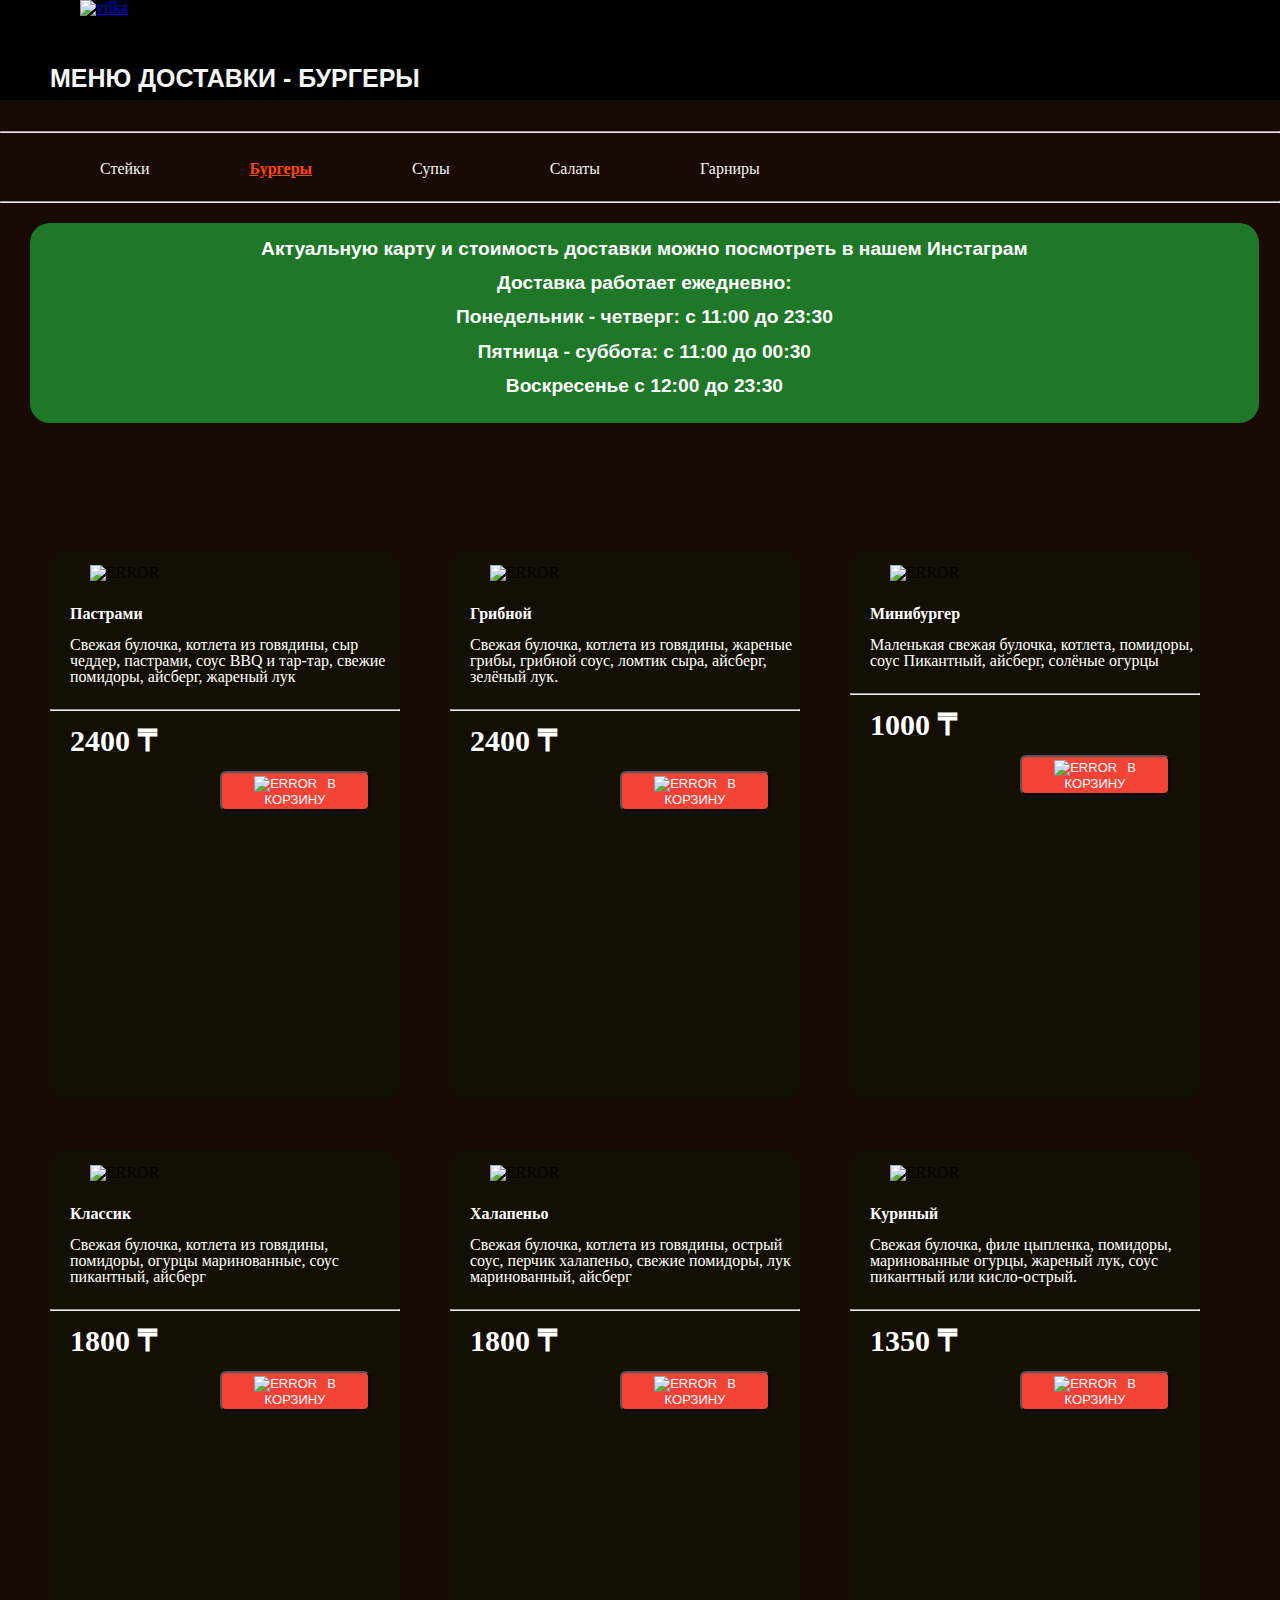
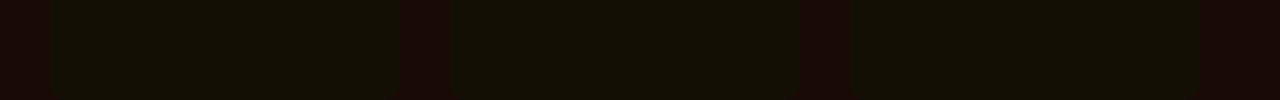
==== burgers.html @ 0ab13bb7 "Add files via upload" ====
<!DOCTYPE html>
<html lang="en">
<head>
    <meta charset="UTF-8">
    <meta http-equiv="X-UA-Compatible" content="IE=edge">
    <meta name="viewport" content="width=1342px, initial-scale=1.0">
    <link rel="stylesheet" href="menu.css">
    <title>Бургеры</title>
</head>
<body>
    <div class="header">
        <script src=""></script>
        <a href="firstpage.html"><img src="headerLogo.png" alt="vilka" style="width: 110px; margin-left: 80px; cursor: pointer;"></a>
        <a href="#"><h1 class="glavtext">Доставка</h1></a>
        <a href="menuvilka.html"><h1 class="glavtext1">Рестораны</h1></a>
        <h1 class="text">МЕНЮ ДОСТАВКИ - БУРГЕРЫ</h1><br><br>
        <hr>
        <div class="menu">
            <a class="st" href="menu.html"><p class="st">Стейки</p></a>
            <a class="st" href="#"><p style="text-decoration: underline; color: orangered; font-weight: bold;" class="st">Бургеры</p></a>
            <a class="st" href="#"><p class="st">Супы</p></a>
            <a class="st" href="#"><p class="st">Салаты</p></a>
            <a class="st" href="#"><p class="st">Гарниры</p></a><br><br>
        </div><br>
        <hr>
        <div class="zelen">
            <br>
            <p class="ztext">Актуальную карту и стоимость доставки можно посмотреть в нашем Инстаграм</p>
            <p class="ztext">Доставка работает ежедневно:</p>
            <p class="ztext">Понедельник - четверг: с 11:00 до 23:30</p>
            <p class="ztext">Пятница - суббота: с 11:00 до 00:30</p>
            <p class="ztext">Воскресенье с 12:00 до 23:30</p>
        </div>
    </div>

    <div class="grid">
        <div class="basket">
            <img src="https://vilka.kz/storage/products/173/original/index.jpg" alt="ERROR" width="270px" height="240px" style="margin-left: 40px; margin-top: 15px; margin-bottom: 10px;">
            <div class="name">Пастрами</div>
            <div class="description">Свежая булочка, котлета из говядины, сыр чеддер, пастрами, соус BBQ и тар-тар, свежие помидоры, айсберг, жареный лук</div><br><hr>
            <div class="money">2400 ₸</div>
            <button class="butn"><img src="https://cdn-icons-png.flaticon.com/512/3144/3144460.png" alt="ERROR" width="20px" height="20px" style="margin-right: 10px;">В КОРЗИНУ</button>
        </div>

        <div class="basket">
            <img src="https://vilka.kz/storage/products/12/original/index.jpg" alt="ERROR" width="270px" height="240px" style="margin-left: 40px; margin-top: 15px; margin-bottom: 10px;">
            <div class="name">Грибной</div>
            <div class="description">Свежая булочка, котлета из говядины, жареные грибы, грибной соус, ломтик сыра, айсберг, зелёный лук.</div><br><hr>
            <div class="money">2400 ₸</div>
            <button class="butn"><img src="https://cdn-icons-png.flaticon.com/512/3144/3144460.png" alt="ERROR" width="20px" height="20px" style="margin-right: 10px;">В КОРЗИНУ</button>
        </div><div class="basket">
            <img src="https://vilka.kz/storage/products/160/original/index.jpg" alt="ERROR" width="270px" height="240px" style="margin-left: 40px; margin-top: 15px; margin-bottom: 10px;">
            <div class="name">Минибургер</div>
            <div class="description">Маленькая свежая булочка, котлета, помидоры, соус Пикантный, айсберг, солёные огурцы</div><br><hr>
            <div class="money">1000 ₸</div>
            <button class="butn"><img src="https://cdn-icons-png.flaticon.com/512/3144/3144460.png" alt="ERROR" width="20px" height="20px" style="margin-right: 10px;">В КОРЗИНУ</button>
        </div>
        
        <div class="basket">
            <img src="https://vilka.kz/storage/products/8/original/index.jpg" alt="ERROR" width="270px" height="240px" style="margin-left: 40px; margin-top: 15px; margin-bottom: 10px;">
            <div class="name">Классик</div>
            <div class="description">Свежая булочка, котлета из говядины, помидоры, огурцы маринованные, соус пикантный, айсберг</div><br><hr>
            <div class="money">1800 ₸</div>
            <button class="butn"><img src="https://cdn-icons-png.flaticon.com/512/3144/3144460.png" alt="ERROR" width="20px" height="20px" style="margin-right: 10px;">В КОРЗИНУ</button>
        </div>

        <div class="basket">
            <img src="https://vilka.kz/storage/products/6/original/index.jpg" alt="ERROR" width="270px" height="240px" style="margin-left: 40px; margin-top: 15px; margin-bottom: 10px;">
            <div class="name">Халапеньо</div>
            <div class="description">Свежая булочка, котлета из говядины, острый соус, перчик халапеньо, свежие помидоры, лук маринованный, айсберг</div><br><hr>
            <div class="money">1800 ₸</div>
            <button class="butn"><img src="https://cdn-icons-png.flaticon.com/512/3144/3144460.png" alt="ERROR" width="20px" height="20px" style="margin-right: 10px;">В КОРЗИНУ</button>
        </div>

        <div class="basket">
            <img src="https://vilka.kz/storage/products/150/original/index.jpg" alt="ERROR" width="270px" height="240px" style="margin-left: 40px; margin-top: 15px; margin-bottom: 10px;">
            <div class="name">Куриный</div>
            <div class="description">Свежая булочка, филе цыпленка, помидоры, маринованные огурцы, жареный лук, соус пикантный или кисло-острый.</div><br><hr>
            <div class="money">1350 ₸</div>
            <button class="butn"><img src="https://cdn-icons-png.flaticon.com/512/3144/3144460.png" alt="ERROR" width="20px" height="20px" style="margin-right: 10px;">В КОРЗИНУ</button>
        </div>
    </div>
</body>
</html>
---- menu.css ----
html, body, div, span, applet, object, iframe,
h1, h2, h3, h4, h5, h6, p, blockquote, pre,
a, abbr, acronym, address, big, cite, code,
del, dfn, em, img, ins, kbd, q, s, samp,
small, strike, strong, sub, sup, tt, var,
b, u, i, center,
dl, dt, dd, ol, ul, li,
fieldset, form, label, legend,
table, caption, tbody, tfoot, thead, tr, th, td,
article, aside, canvas, details, embed, 
figure, figcaption, footer, header, hgroup, 
menu, nav, output, ruby, section, summary,
time, mark, audio, video {
  margin: 0;
  padding: 0;
  border: 0;
  font-size: 100%;
  font: inherit;
  vertical-align: baseline;
}
/* HTML5 display-role reset for older browsers */
article, aside, details, figcaption, figure, 
footer, header, hgroup, menu, nav, section {
  display: block;
}
body {
  line-height: 1;
}
ol, ul {
  list-style: none;
}
blockquote, q {
  quotes: none;
}
blockquote:before, blockquote:after,
q:before, q:after {
  content: '';
  content: none;
}
table {
  border-collapse: collapse;
  border-spacing: 0;
}

body{
    background-color: rgb(25, 10, 5);
}

.header{
    margin-bottom: 400px;
    justify-content: space-between;
    background-color: black;
    height: 100px;
    width: 100%;
}

.glavtext{
    font-family: Arial, Helvetica, sans-serif;
    cursor: pointer;
    margin-top: -60px;
    margin-left: 310px;
    position: absolute;
    font-size: 25px;
    font-weight: 700;
    color: white;
}

.glavtext1{
    font-family: Arial, Helvetica, sans-serif;
    cursor: pointer;
    margin-top: -60px;
    margin-left: 510px;
    position: absolute;
    font-size: 25px;
    font-weight: 700;
    color: white;
}

.text{
    font-family: Arial, Helvetica, sans-serif;
    margin-top: 50px;
    margin-left: 50px;
    color: whitesmoke;
    font-size: 25px;
    font-weight: 700;
}

.menu{
    display: flex;
}

.st{
    margin-top: 10px;
    text-decoration: none;
    color: whitesmoke;
    margin-left: 50px;
}

.zelen{
    border-radius: 20px;
    margin-left: 30px;
    margin-top: 20px;
    background-color: rgb(30, 120, 40);
    width: 96%;
    height: 200px;
}

.ztext{
    font-family: Arial, Helvetica, sans-serif;
    margin-bottom: 15px;
    text-align: center;
    color: white;
    font-size: larger;
    font-weight: 600;
}

.grid{
    flex-wrap: wrap;
    display: flex;
}

.basket{
    border-radius: 15px;
    margin-top: 50px;
    margin-left: 50px;
    width: 350px;
    height: 550px;
    background-color: rgb(20, 15, 5);
}

.name{
    margin-left: 20px; 
    color: white;
    margin-top: 15px; 
    font-weight: bold;
}

.description{
    margin-left: 20px; 
    color: white; 
    margin-top: 15px;
}

.money{
    margin-left: 20px; 
    color: white; 
    margin-top: 15px; 
    font-weight: bold; 
    font-size: 30px;
}

.butn{
    background-color: #f44336;
    font-size: 13px;
    border-radius: 6px;
    color: white;
    width: 150px;
    height: 40px;
    margin-top: 15px;
    margin-left: 170px;
    cursor: pointer;
}
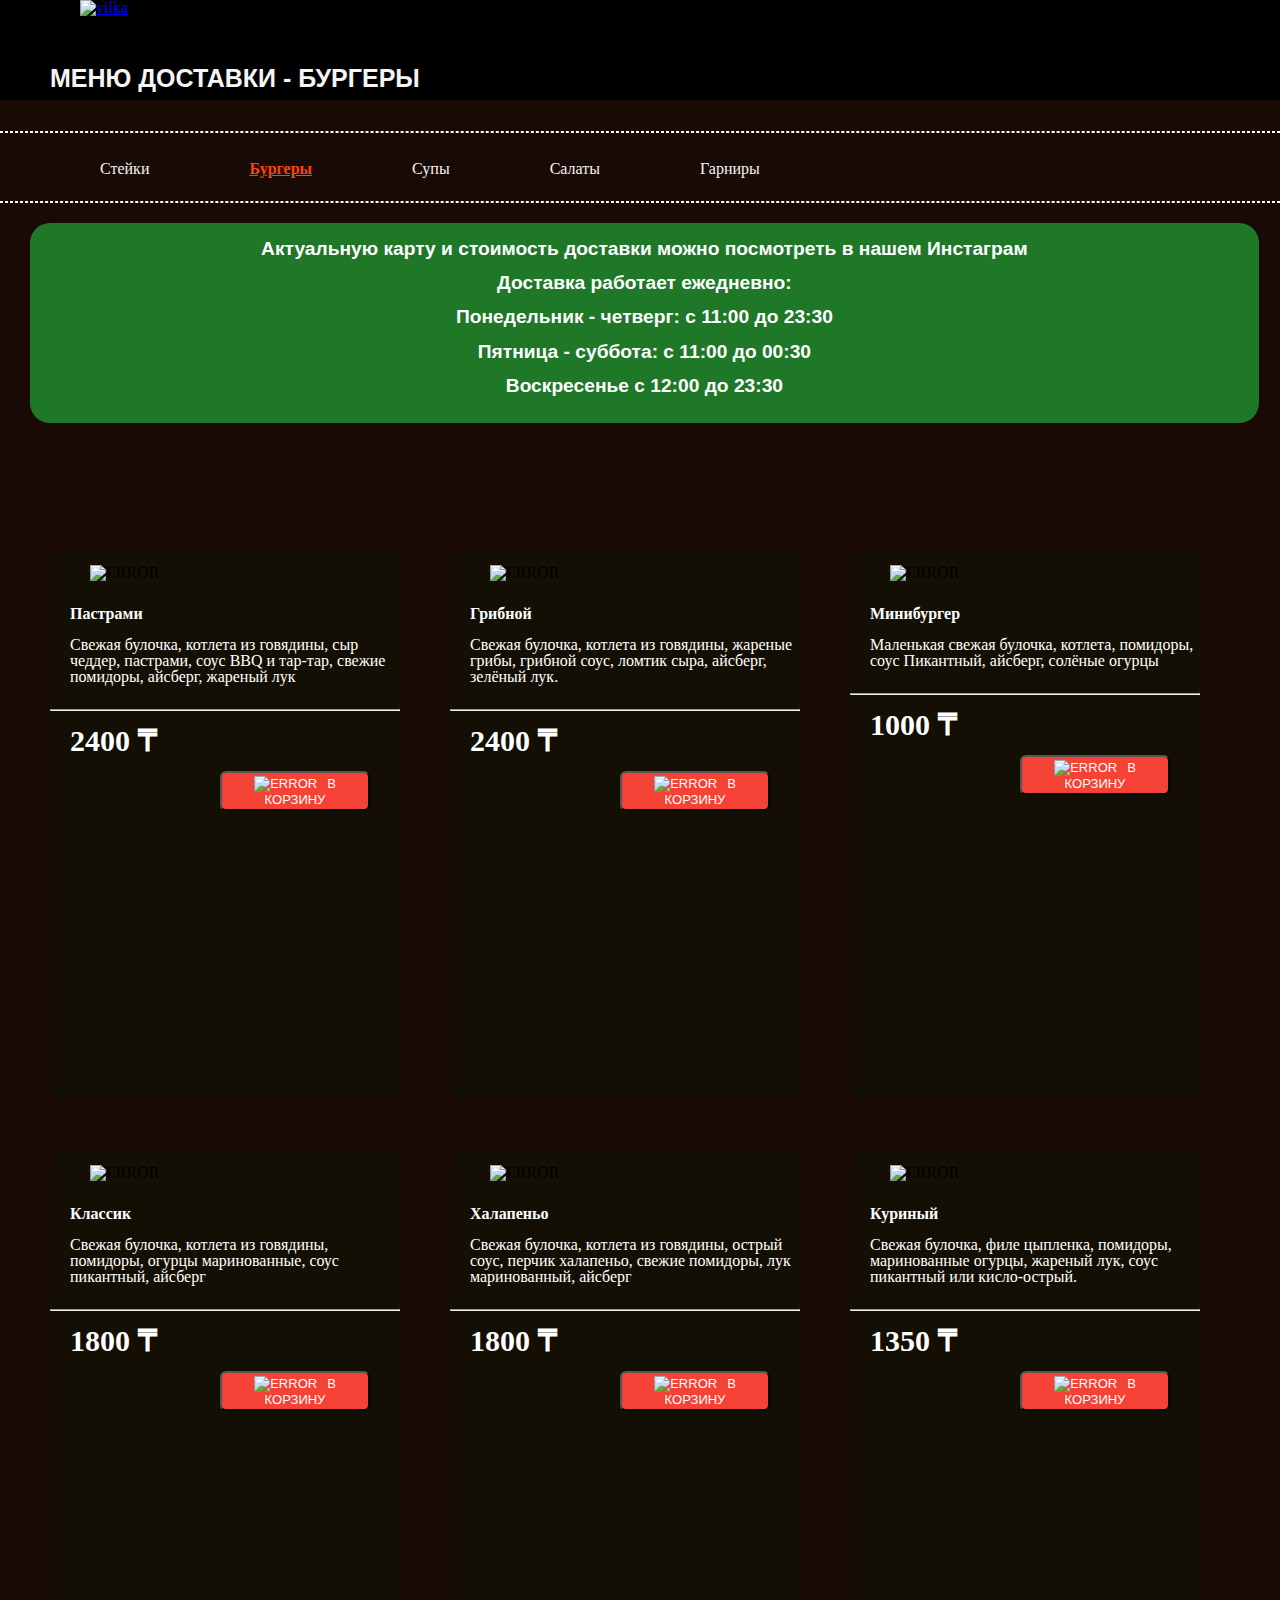
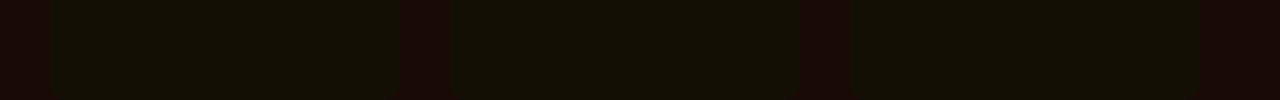
==== commit c2cc56e1: "Update burgers.html" ====
--- a/burgers.html
+++ b/burgers.html
@@ -14,7 +14,7 @@
         <a href="#"><h1 class="glavtext">Доставка</h1></a>
         <a href="menuvilka.html"><h1 class="glavtext1">Рестораны</h1></a>
         <h1 class="text">МЕНЮ ДОСТАВКИ - БУРГЕРЫ</h1><br><br>
-        <hr>
+        <hr style="border: dashed 1px white;">
         <div class="menu">
             <a class="st" href="menu.html"><p class="st">Стейки</p></a>
             <a class="st" href="#"><p style="text-decoration: underline; color: orangered; font-weight: bold;" class="st">Бургеры</p></a>
@@ -22,7 +22,7 @@
             <a class="st" href="#"><p class="st">Салаты</p></a>
             <a class="st" href="#"><p class="st">Гарниры</p></a><br><br>
         </div><br>
-        <hr>
+        <hr style="border: dashed 1px white;">
         <div class="zelen">
             <br>
             <p class="ztext">Актуальную карту и стоимость доставки можно посмотреть в нашем Инстаграм</p>
@@ -81,4 +81,4 @@
         </div>
     </div>
 </body>
-</html>+</html>
--- a/menu.css
+++ b/menu.css
@@ -11,35 +11,35 @@
 figure, figcaption, footer, header, hgroup, 
 menu, nav, output, ruby, section, summary,
 time, mark, audio, video {
-  margin: 0;
-  padding: 0;
-  border: 0;
-  font-size: 100%;
-  font: inherit;
-  vertical-align: baseline;
+margin: 0;
+padding: 0;
+border: 0;
+font-size: 100%;
+font: inherit;
+vertical-align: baseline;
 }
 /* HTML5 display-role reset for older browsers */
 article, aside, details, figcaption, figure, 
 footer, header, hgroup, menu, nav, section {
-  display: block;
+display: block;
 }
 body {
-  line-height: 1;
+line-height: 1;
 }
 ol, ul {
-  list-style: none;
+list-style: none;
 }
 blockquote, q {
-  quotes: none;
+quotes: none;
 }
 blockquote:before, blockquote:after,
 q:before, q:after {
-  content: '';
-  content: none;
+content: '';
+content: none;
 }
 table {
-  border-collapse: collapse;
-  border-spacing: 0;
+border-collapse: collapse;
+border-spacing: 0;
 }
 
 body{
@@ -160,3 +160,31 @@
     margin-left: 170px;
     cursor: pointer;
 }
+
+.ssylka{
+    position: absolute;
+    font-family: Arial, Helvetica, sans-serif;
+    font-size: larger;
+    margin-top: -80px;
+    margin-left: 520px;
+    color: whitesmoke;
+    text-decoration: underline;
+}
+
+.ssylka1{
+    position: absolute;
+    font-family: Arial, Helvetica, sans-serif;
+    font-size: larger;
+    margin-top: -80px;
+    margin-left: 720px;
+    color: whitesmoke;
+    text-decoration-line: underline;
+}
+
+.endtext{
+    margin-top: 30px;
+    text-align: center;
+    opacity: 0.5;
+    color: whitesmoke;
+    font-family: Arial, Helvetica, sans-serif;
+}
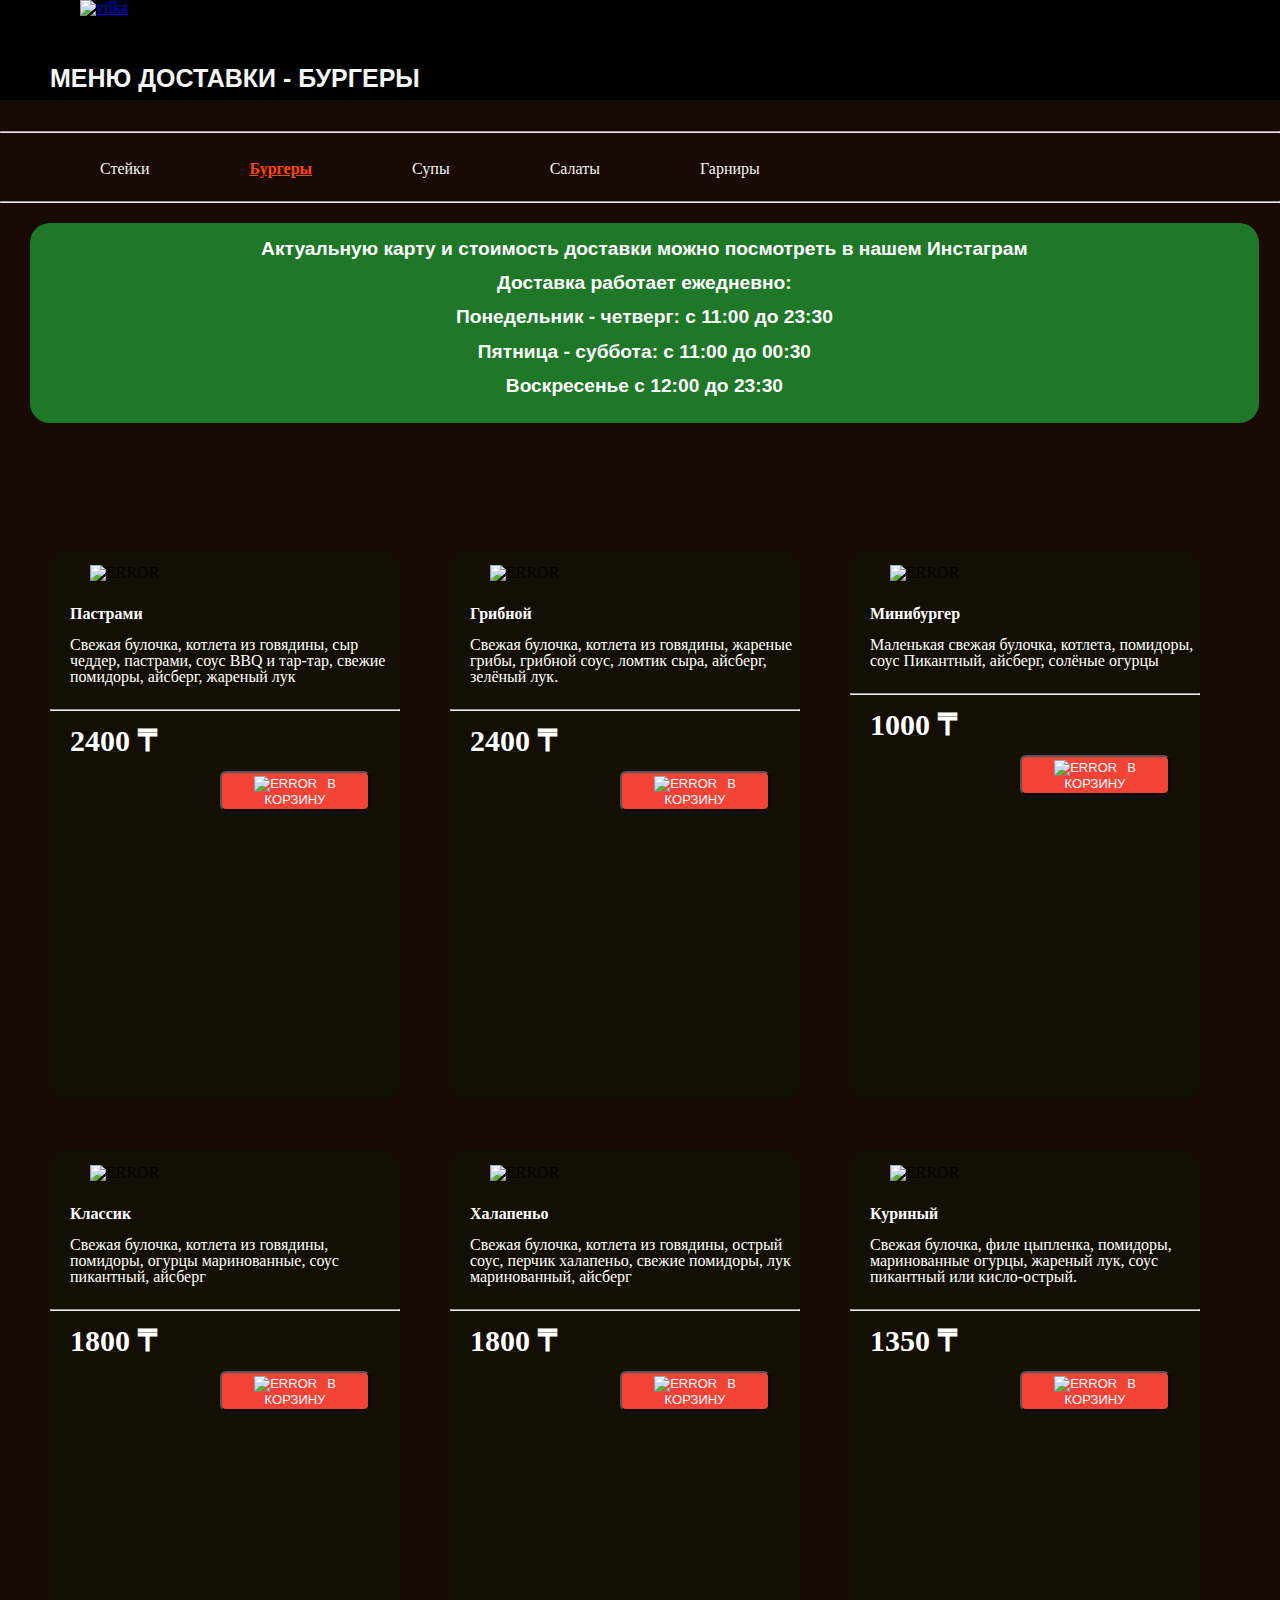
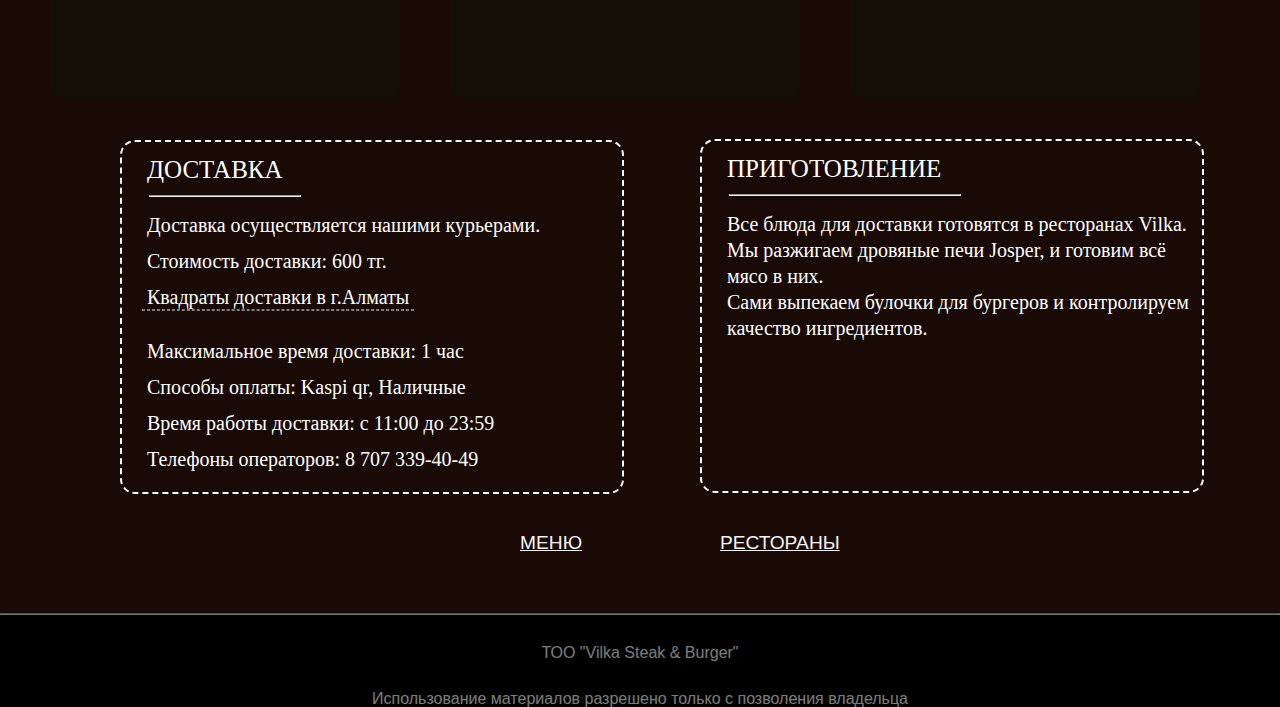
==== commit 58c12ddb: "Update burgers.html" ====
--- a/burgers.html
+++ b/burgers.html
@@ -14,15 +14,15 @@
         <a href="#"><h1 class="glavtext">Доставка</h1></a>
         <a href="menuvilka.html"><h1 class="glavtext1">Рестораны</h1></a>
         <h1 class="text">МЕНЮ ДОСТАВКИ - БУРГЕРЫ</h1><br><br>
-        <hr style="border: dashed 1px white;">
+        <hr>
         <div class="menu">
             <a class="st" href="menu.html"><p class="st">Стейки</p></a>
             <a class="st" href="#"><p style="text-decoration: underline; color: orangered; font-weight: bold;" class="st">Бургеры</p></a>
-            <a class="st" href="#"><p class="st">Супы</p></a>
-            <a class="st" href="#"><p class="st">Салаты</p></a>
-            <a class="st" href="#"><p class="st">Гарниры</p></a><br><br>
+            <a class="st" href="supy.html"><p class="st">Супы</p></a>
+            <a class="st" href="salaty.html"><p class="st">Салаты</p></a>
+            <a class="st" href="garnir.html"><p class="st">Гарниры</p></a><br><br>
         </div><br>
-        <hr style="border: dashed 1px white;">
+        <hr>
         <div class="zelen">
             <br>
             <p class="ztext">Актуальную карту и стоимость доставки можно посмотреть в нашем Инстаграм</p>
@@ -48,7 +48,9 @@
             <div class="description">Свежая булочка, котлета из говядины, жареные грибы, грибной соус, ломтик сыра, айсберг, зелёный лук.</div><br><hr>
             <div class="money">2400 ₸</div>
             <button class="butn"><img src="https://cdn-icons-png.flaticon.com/512/3144/3144460.png" alt="ERROR" width="20px" height="20px" style="margin-right: 10px;">В КОРЗИНУ</button>
-        </div><div class="basket">
+        </div>
+
+        <div class="basket">
             <img src="https://vilka.kz/storage/products/160/original/index.jpg" alt="ERROR" width="270px" height="240px" style="margin-left: 40px; margin-top: 15px; margin-bottom: 10px;">
             <div class="name">Минибургер</div>
             <div class="description">Маленькая свежая булочка, котлета, помидоры, соус Пикантный, айсберг, солёные огурцы</div><br><hr>
@@ -80,5 +82,32 @@
             <button class="butn"><img src="https://cdn-icons-png.flaticon.com/512/3144/3144460.png" alt="ERROR" width="20px" height="20px" style="margin-right: 10px;">В КОРЗИНУ</button>
         </div>
     </div>
+
+    <div style="border: dashed 2px white; width: 500px; height: 350px; border-radius: 15px; margin-left: 120px; margin-top: 40px; margin-bottom: 10px;">
+        <h1 style="color: white; font-size: 25px; margin-left: 25px; margin-top: 15px;">ДОСТАВКА<hr style="width: 150px; margin-left: 2px;"></h1><br>
+        <h1 style="color: white; margin-left: 25px; font-size: 20px; margin-top: -10px;">Доставка осуществляется нашими курьерами.</h1><br>
+        <h1 style="color: white; margin-left: 25px; font-size: 20px;">Стоимость доставки: 600 тг.</h1><br>
+        <a href="https://yandex.kz/web-maps/162/almaty/?l=trf%2Ctrfe&ll=76.954974%2C43.222524&mode=usermaps&source=constructorLink&um=constructor%3Ad46c70407a505ce2c2c7f46f48e8052ce94e2d1787211d9ba6f01d785c919c00&z=14" style="color: white; margin-left: 25px; font-size: 20px; text-decoration: none">Квадраты доставки в г.Алматы<hr style="width: 270px; margin-left: 20px; margin-top: 2px; border: dashed 1px;"></a><br>
+        <h1 style="color: white; margin-left: 25px; font-size: 20px;">Максимальное время доставки: 1 час</h1><br>
+        <h1 style="color: white; margin-left: 25px; font-size: 20px;">Способы оплаты: Kaspi qr, Наличные</h1><br>
+        <h1 style="color: white; margin-left: 25px; font-size: 20px;">Время работы доставки: c 11:00 до 23:59</h1><br>
+        <h1 style="color: white; margin-left: 25px; font-size: 20px;">Телефоны операторов: 8 707 339-40-49</h1>
+    </div>
+    <div style="border: dashed 2px white; width: 500px; height: 350px; border-radius: 15px; margin-left: 700px; margin-top: -365px; margin-bottom: 10px;">
+        <h1 style="color: white; font-size: 25px; margin-left: 25px; margin-top: 15px;">ПРИГОТОВЛЕНИЕ<hr style="width: 230px; margin-left: 2px;"></h1><br>
+        <h1 style="color: white; margin-left: 25px; font-size: 20px; margin-top: -10px;">Все блюда для доставки готовятся в ресторанах Vilka.</h1><br>
+        <h1 style="color: white; margin-left: 25px; font-size: 20px; margin-top: -10px;">Мы разжигаем дровяные печи Josper, и готовим всё</h1><br>
+        <h1 style="color: white; margin-left: 25px; font-size: 20px; margin-top: -10px;">мясо в них.</h1><br>
+        <h1 style="color: white; margin-left: 25px; font-size: 20px; margin-top: -10px;">Сами выпекаем булочки для бургеров и контролируем</h1><br>
+        <h1 style="color: white; margin-left: 25px; font-size: 20px; margin-top: -10px;">качество ингредиентов.</h1><br>
+    </div>
+
+    <div style="background-color: black;">
+        <a class="ssylka" href="menu.html">МЕНЮ</a>
+        <a class="ssylka1" href="menuvilka.html">РЕСТОРАНЫ</a>
+        <hr style="margin-top: 120px; opacity: 0.5;">
+        <h1 class="endtext">ТОО "Vilka Steak & Burger"</h1>
+        <h1 class="endtext">Использование материалов разрешено только с позволения владельца</h1>
+    </div>
 </body>
 </html>
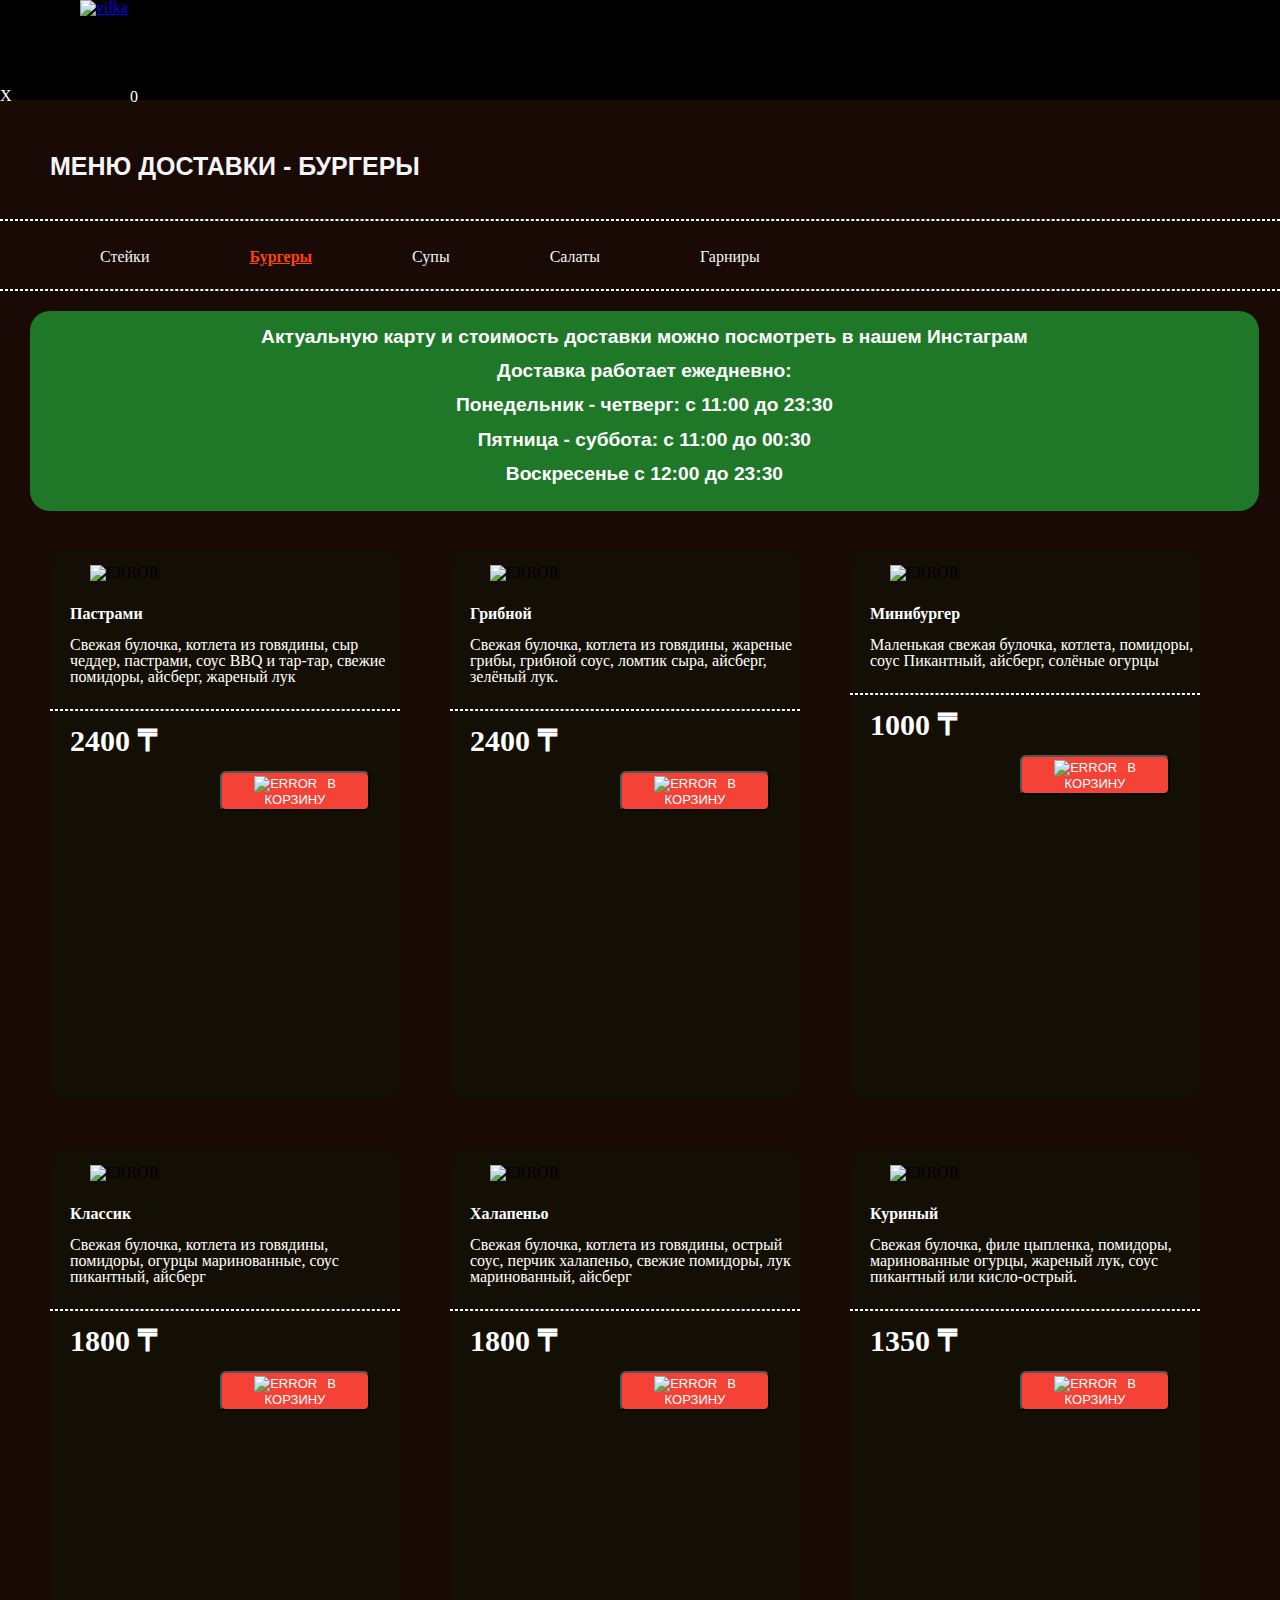
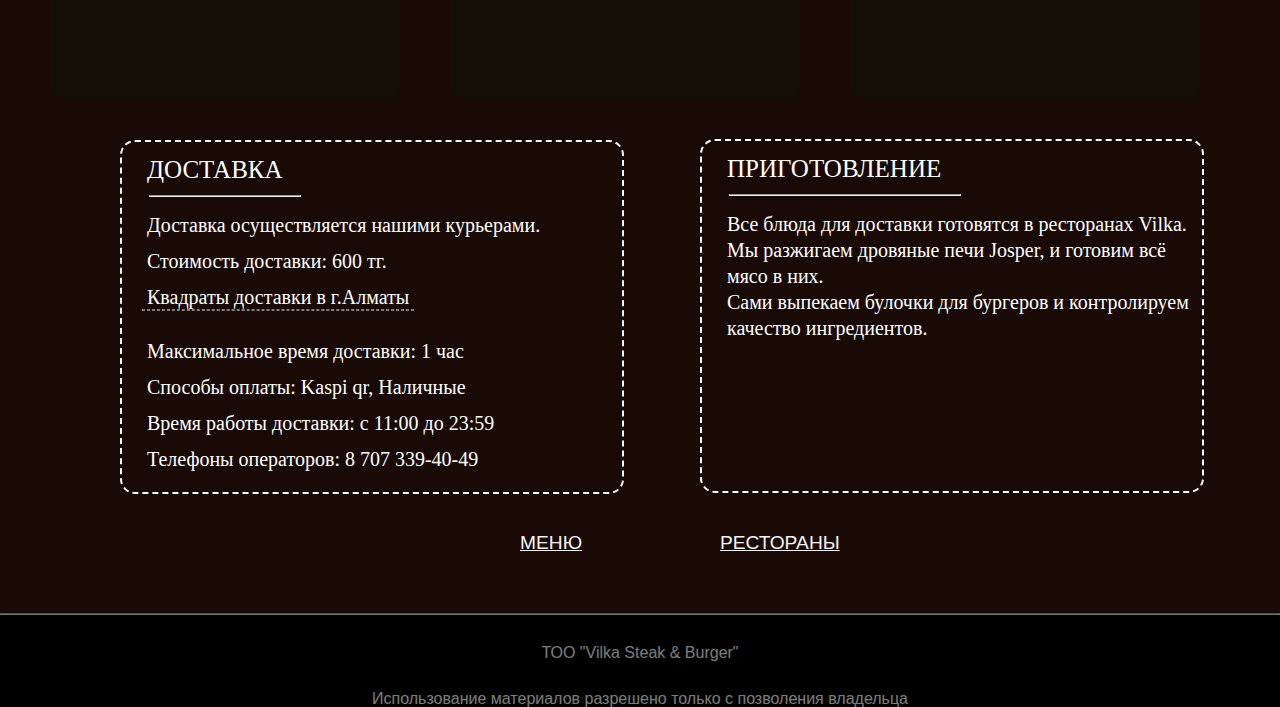
==== commit 08a7a600: "Update burgers.html" ====
--- a/burgers.html
+++ b/burgers.html
@@ -1,3 +1,4 @@
+
 <!DOCTYPE html>
 <html lang="en">
 <head>
@@ -13,8 +14,16 @@
         <a href="firstpage.html"><img src="headerLogo.png" alt="vilka" style="width: 110px; margin-left: 80px; cursor: pointer;"></a>
         <a href="#"><h1 class="glavtext">Доставка</h1></a>
         <a href="menuvilka.html"><h1 class="glavtext1">Рестораны</h1></a>
+        
+        <div style="margin-left: 710px; margin-top: -57px; margin-bottom: 100px;"><button id="kor" style="color: white; background-color: black; cursor: pointer; font-size: 20px;"><img src="https://icon-library.com/images/white-shopping-cart-icon-png/white-shopping-cart-icon-png-19.jpg" alt="ERROR" width="20px" height="20px" style="margin-right: 10px;">КОРЗИНА</button></div>
+        <div id="cart" class="cartwin">
+            <div id="x" style="cursor: pointer; color: white; margin-bottom: 10px;">X</div>
+            <div id="total" style="position: absolute; color: white; margin-top: -25px; margin-left: 130px;">0</div>
+            <div id="bf"><div id="title" style="color: white;"><div id="sum" style="color: white;"></div></div></div>
+        </div>
+
         <h1 class="text">МЕНЮ ДОСТАВКИ - БУРГЕРЫ</h1><br><br>
-        <hr>
+        <hr style="border: dashed 1px white;">
         <div class="menu">
             <a class="st" href="menu.html"><p class="st">Стейки</p></a>
             <a class="st" href="#"><p style="text-decoration: underline; color: orangered; font-weight: bold;" class="st">Бургеры</p></a>
@@ -22,7 +31,7 @@
             <a class="st" href="salaty.html"><p class="st">Салаты</p></a>
             <a class="st" href="garnir.html"><p class="st">Гарниры</p></a><br><br>
         </div><br>
-        <hr>
+        <hr style="border: dashed 1px white;">
         <div class="zelen">
             <br>
             <p class="ztext">Актуальную карту и стоимость доставки можно посмотреть в нашем Инстаграм</p>
@@ -36,50 +45,50 @@
     <div class="grid">
         <div class="basket">
             <img src="https://vilka.kz/storage/products/173/original/index.jpg" alt="ERROR" width="270px" height="240px" style="margin-left: 40px; margin-top: 15px; margin-bottom: 10px;">
-            <div class="name">Пастрами</div>
-            <div class="description">Свежая булочка, котлета из говядины, сыр чеддер, пастрами, соус BBQ и тар-тар, свежие помидоры, айсберг, жареный лук</div><br><hr>
+            <div id="item1" class="name">Пастрами</div>
+            <div class="description">Свежая булочка, котлета из говядины, сыр чеддер, пастрами, соус BBQ и тар-тар, свежие помидоры, айсберг, жареный лук</div><br><hr style="border: dashed 1px white;">
             <div class="money">2400 ₸</div>
-            <button class="butn"><img src="https://cdn-icons-png.flaticon.com/512/3144/3144460.png" alt="ERROR" width="20px" height="20px" style="margin-right: 10px;">В КОРЗИНУ</button>
+            <button onclick="addcart(item1, 2400, 0)" class="butn"><img src="https://cdn-icons-png.flaticon.com/512/3144/3144460.png" alt="ERROR" width="20px" height="20px" style="margin-right: 10px;">В КОРЗИНУ</button>
         </div>
 
         <div class="basket">
             <img src="https://vilka.kz/storage/products/12/original/index.jpg" alt="ERROR" width="270px" height="240px" style="margin-left: 40px; margin-top: 15px; margin-bottom: 10px;">
-            <div class="name">Грибной</div>
-            <div class="description">Свежая булочка, котлета из говядины, жареные грибы, грибной соус, ломтик сыра, айсберг, зелёный лук.</div><br><hr>
+            <div id="item2" class="name">Грибной</div>
+            <div class="description">Свежая булочка, котлета из говядины, жареные грибы, грибной соус, ломтик сыра, айсберг, зелёный лук.</div><br><hr style="border: dashed 1px white;">
             <div class="money">2400 ₸</div>
-            <button class="butn"><img src="https://cdn-icons-png.flaticon.com/512/3144/3144460.png" alt="ERROR" width="20px" height="20px" style="margin-right: 10px;">В КОРЗИНУ</button>
+            <button onclick="addcart(item2, 2400, 0)" class="butn"><img src="https://cdn-icons-png.flaticon.com/512/3144/3144460.png" alt="ERROR" width="20px" height="20px" style="margin-right: 10px;">В КОРЗИНУ</button>
         </div>
 
         <div class="basket">
             <img src="https://vilka.kz/storage/products/160/original/index.jpg" alt="ERROR" width="270px" height="240px" style="margin-left: 40px; margin-top: 15px; margin-bottom: 10px;">
-            <div class="name">Минибургер</div>
-            <div class="description">Маленькая свежая булочка, котлета, помидоры, соус Пикантный, айсберг, солёные огурцы</div><br><hr>
+            <div id="item3" class="name">Минибургер</div>
+            <div class="description">Маленькая свежая булочка, котлета, помидоры, соус Пикантный, айсберг, солёные огурцы</div><br><hr style="border: dashed 1px white;">
             <div class="money">1000 ₸</div>
-            <button class="butn"><img src="https://cdn-icons-png.flaticon.com/512/3144/3144460.png" alt="ERROR" width="20px" height="20px" style="margin-right: 10px;">В КОРЗИНУ</button>
+            <button onclick="addcart(item3, 1000, 0)" class="butn"><img src="https://cdn-icons-png.flaticon.com/512/3144/3144460.png" alt="ERROR" width="20px" height="20px" style="margin-right: 10px;">В КОРЗИНУ</button>
         </div>
         
         <div class="basket">
             <img src="https://vilka.kz/storage/products/8/original/index.jpg" alt="ERROR" width="270px" height="240px" style="margin-left: 40px; margin-top: 15px; margin-bottom: 10px;">
-            <div class="name">Классик</div>
-            <div class="description">Свежая булочка, котлета из говядины, помидоры, огурцы маринованные, соус пикантный, айсберг</div><br><hr>
+            <div id="item4" class="name">Классик</div>
+            <div class="description">Свежая булочка, котлета из говядины, помидоры, огурцы маринованные, соус пикантный, айсберг</div><br><hr style="border: dashed 1px white;">
             <div class="money">1800 ₸</div>
-            <button class="butn"><img src="https://cdn-icons-png.flaticon.com/512/3144/3144460.png" alt="ERROR" width="20px" height="20px" style="margin-right: 10px;">В КОРЗИНУ</button>
+            <button onclick="addcart(item4, 1800, 0)" class="butn"><img src="https://cdn-icons-png.flaticon.com/512/3144/3144460.png" alt="ERROR" width="20px" height="20px" style="margin-right: 10px;">В КОРЗИНУ</button>
         </div>
 
         <div class="basket">
             <img src="https://vilka.kz/storage/products/6/original/index.jpg" alt="ERROR" width="270px" height="240px" style="margin-left: 40px; margin-top: 15px; margin-bottom: 10px;">
-            <div class="name">Халапеньо</div>
-            <div class="description">Свежая булочка, котлета из говядины, острый соус, перчик халапеньо, свежие помидоры, лук маринованный, айсберг</div><br><hr>
+            <div id="item5" class="name">Халапеньо</div>
+            <div class="description">Свежая булочка, котлета из говядины, острый соус, перчик халапеньо, свежие помидоры, лук маринованный, айсберг</div><br><hr style="border: dashed 1px white;">
             <div class="money">1800 ₸</div>
-            <button class="butn"><img src="https://cdn-icons-png.flaticon.com/512/3144/3144460.png" alt="ERROR" width="20px" height="20px" style="margin-right: 10px;">В КОРЗИНУ</button>
+            <button onclick="addcart(item5, 1800, 0)" class="butn"><img src="https://cdn-icons-png.flaticon.com/512/3144/3144460.png" alt="ERROR" width="20px" height="20px" style="margin-right: 10px;">В КОРЗИНУ</button>
         </div>
 
         <div class="basket">
             <img src="https://vilka.kz/storage/products/150/original/index.jpg" alt="ERROR" width="270px" height="240px" style="margin-left: 40px; margin-top: 15px; margin-bottom: 10px;">
-            <div class="name">Куриный</div>
-            <div class="description">Свежая булочка, филе цыпленка, помидоры, маринованные огурцы, жареный лук, соус пикантный или кисло-острый.</div><br><hr>
+            <div id="item6" class="name">Куриный</div>
+            <div class="description">Свежая булочка, филе цыпленка, помидоры, маринованные огурцы, жареный лук, соус пикантный или кисло-острый.</div><br><hr style="border: dashed 1px white;">
             <div class="money">1350 ₸</div>
-            <button class="butn"><img src="https://cdn-icons-png.flaticon.com/512/3144/3144460.png" alt="ERROR" width="20px" height="20px" style="margin-right: 10px;">В КОРЗИНУ</button>
+            <button onclick="addcart(item6, 1350, 0)" class="butn"><img src="https://cdn-icons-png.flaticon.com/512/3144/3144460.png" alt="ERROR" width="20px" height="20px" style="margin-right: 10px;">В КОРЗИНУ</button>
         </div>
     </div>
 
@@ -109,5 +118,6 @@
         <h1 class="endtext">ТОО "Vilka Steak & Burger"</h1>
         <h1 class="endtext">Использование материалов разрешено только с позволения владельца</h1>
     </div>
+    <script src="basket.js"></script>
 </body>
 </html>
